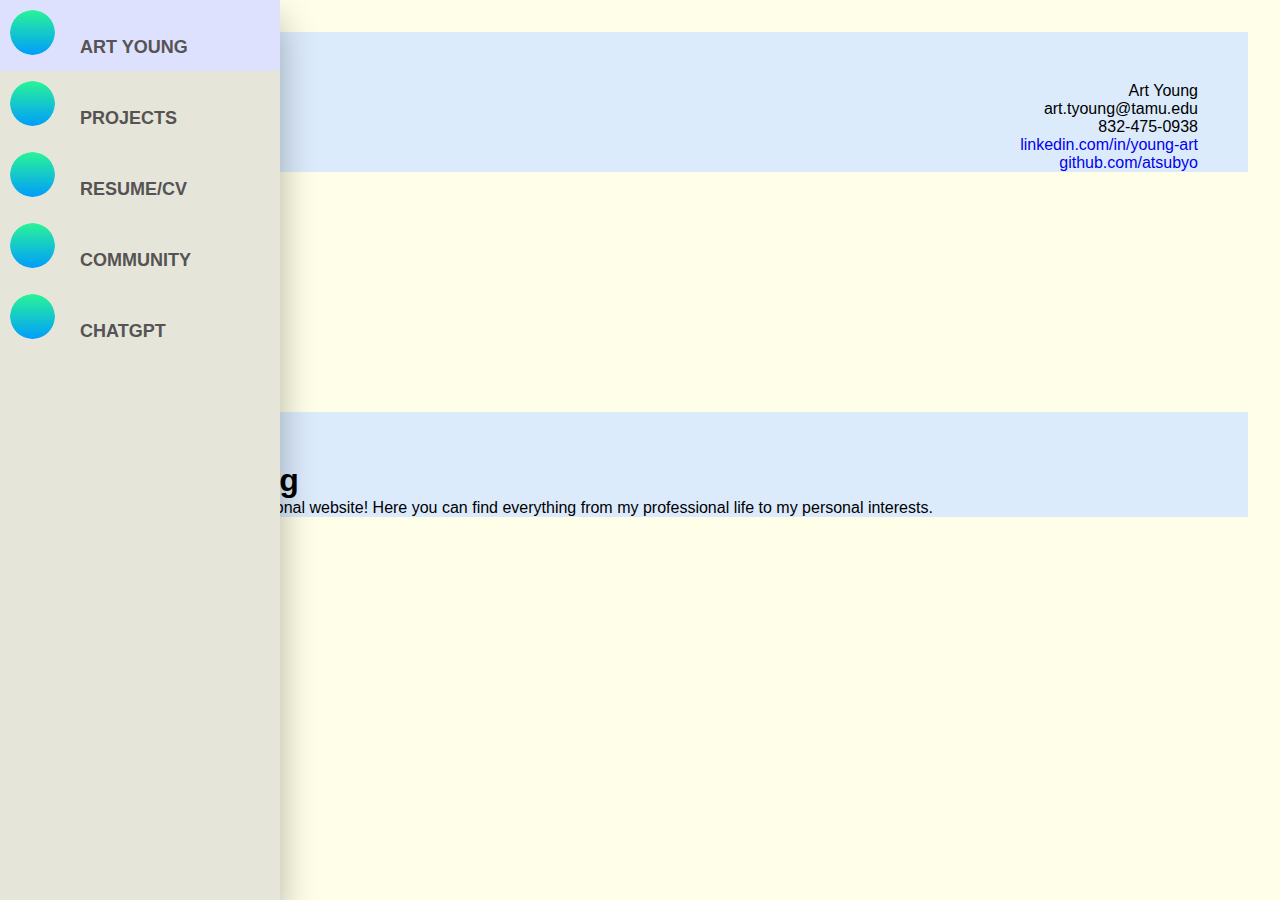
==== personal-website/index.html @ c934c5a0 "Added some extra info blocks on landing page and renamed home to index" ====
<!DOCTYPE html>
  <html>
    <head>
      <meta charset="UTF-8" />
      <meta name="viewport" content="width=device-width, initial-scale=1" />
      <title>Art Young</title>
      <link title="mainStyle" rel="stylesheet" href="style.css" />
      <!-- <link title="font-style" rel="stylesheet"
      href="https://cdnjs.cloudflare.com/ajax/libs/font-awesome/5.15.4/css/all.min.css" -->
    </head>

    <body>
      <div class="app">
        <aside id="navbar">
          <nav class="sidebar">
            <ul>
              <li>
                <a href="index.html" id="home-nav" class="sidebar-item-active">
                  <img src="./images/temp-icon.png" alt="" />
                  <span class="nav-item">Art Young</span>
                </a>
              </li>
              <li>
                <a href="projects.html" id="projects-nav" class="sidebar-item">
                  <img src="./images/temp-icon.png" alt="" />
                  <span class="nav-item">Projects</span>
                </a>
              </li>
              <li>
                <a href="resume.html" id="resume-nav" class="sidebar-item">
                  <img src="./images/temp-icon.png" alt="" />
                  <span class="nav-item">Resume/CV</span>
                </a>
              </li>
              <li>
                <a href="community.html" id="community-nav" class="sidebar-item">
                  <img src="./images/temp-icon.png" alt="" />
                  <span class="nav-item">Community</span>
                </a>
              </li>
              <li>
                <a href="chatgpt.html" id="chatgpt-nav" class="sidebar-item">
                  <img src="./images/temp-icon.png" alt="" />
                  <span class="nav-item">ChatGPT</span>
                </a>
              </li>
            </ul>
          </nav>
        </aside>

        <main class="content">
          <div id="info">
            <ul>
              <li>
                <span class="info-list-item">Art Young</span>
              </li>
              <li>
                <span class="info-list-item">art.tyoung@tamu.edu</span>
              </li>
              <li>
                <span class="info-list-item">832-475-0938</span>
              </li>
              <li>  
                <a href="https://www.linkedin.com/in/young-art" target="_blank" id="linkedin-link" class="info-list-attribute">
                  <span class="info-list-item">linkedin.com/in/young-art</span>
                </a>
              </li>
              <li>  
                <a href="https://github.com/atsubyo" target="_blank" id="linkedin-link" class="info-list-attribute">
                  <span class="info-list-item">github.com/atsubyo</span>
                </a>
              </li>
            </ul>
          </div>
          <div id="article">
            <h1>Art Young</h1>
            <p>
              Welcome my personal website! Here you can find everything from my
              professional life to my personal interests.
            </p>
          </div>
        </main>
      </div>
      <script src="functions.js"></script>
    </body>
  </html>
</DOCTYPE>
---- personal-website/style.css ----
@import url("https;//fonts.googleapis.co/css2family=Poppins:weght@400;500;600;700&dsplay=swap");
* {
  margin: 0;
  padding: 0;
  outline: none;
  border: none;
  text-decoration: none;
  box-sizing: border-box;
  font-family: "Poppins", sans-serif;
}
.app {
  display: flex;
  min-height: 100vh;
  background: #fffee8;
}
.sidebar {
  position: absolute;
  top: 0;
  bottom: 0;
  height: 100%;
  background: #e6e5da;
  width: 65px;
  overflow: hidden;
  transition: width 0.3s linear;
  box-shadow: 0 20px 35px rgba(0, 0, 0, 0.3);
}
.sidebar-item {
  position: relative;
  color: rgb(85, 83, 83);
  font-size: 14px;
  width: 300px;
  padding: 10px;
  text-align: center;
  display: flex;
  transition: all 0.5s ease;
}
.sidebar-item img {
  width: 45px;
  height: 45px;
  border-radius: 50%;
}
.sidebar-item span {
  font-weight: bold;
  text-align: center;
  padding: 15px;
  font-size: 18px;
  text-transform: uppercase;
}
.sidebar-item-active {
  position: relative;
  color: rgb(85, 83, 83);
  font-size: 14px;
  width: 300px;
  padding: 10px;
  text-align: center;
  display: flex;
  transition: all 0.5s ease;
}
.sidebar-item-active img {
  width: 45px;
  height: 45px;
  border-radius: 50%;
}
.sidebar-item-active span {
  font-weight: bold;
  text-align: center;
  padding: 15px;
  font-size: 18px;
  text-transform: uppercase;
}
.nav-item {
  position: relative;
  top: 12px;
  margin-left: 10px;
}
.sidebar .sidebar-item:hover,
.sidebar .sidebar-item-active:hover {
  background: #dee1fd;
}
nav:hover {
  width: 280px;
  transition: all 0.5s ease;
}
.content {
  /* text-align: center; */
  flex: 1 1 0;
  padding: 2rem;
  margin-left: 65px;
}
#article {
  border: none;
  margin-top: 240px;
  padding-left: 50px;
  padding-right: 50px;
  padding-top: 50px;
  background-color: #DCEBFC;
}
#info {
  border: none;
  text-align: right;
  padding-left: 50px;
  padding-right: 50px;
  padding-top: 50px;
  background-color: #DCEBFC;
}
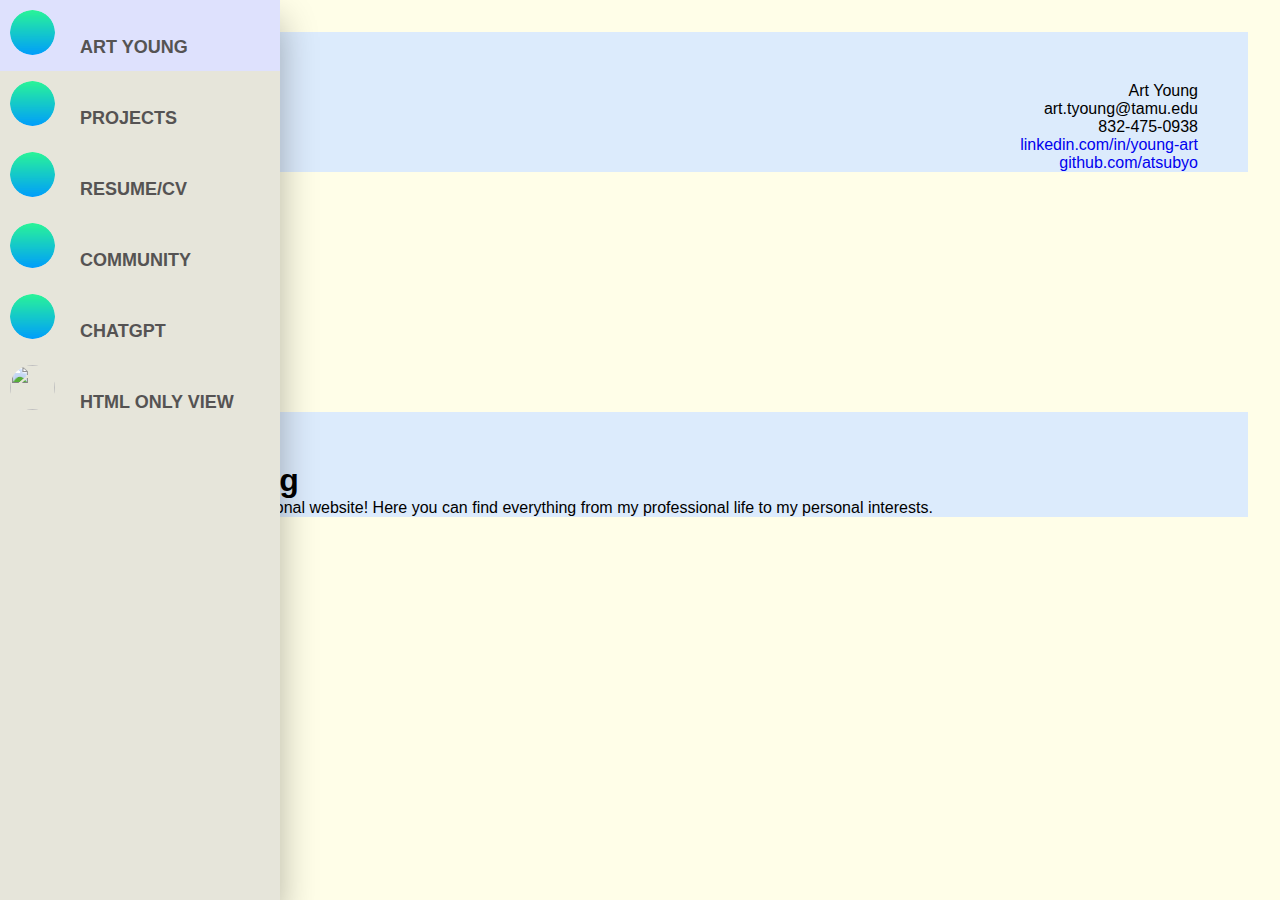
==== commit 088675ab: "Added CSS toggle" ====
--- a/personal-website/index.html
+++ b/personal-website/index.html
@@ -5,8 +5,8 @@
       <meta name="viewport" content="width=device-width, initial-scale=1" />
       <title>Art Young</title>
       <link title="mainStyle" rel="stylesheet" href="style.css" />
-      <!-- <link title="font-style" rel="stylesheet"
-      href="https://cdnjs.cloudflare.com/ajax/libs/font-awesome/5.15.4/css/all.min.css" -->
+      <link title="font-style" rel="stylesheet"
+      href="https://cdnjs.cloudflare.com/ajax/libs/font-awesome/5.15.4/css/all.min.css"
     </head>
 
     <body>
@@ -42,6 +42,12 @@
                 <a href="chatgpt.html" id="chatgpt-nav" class="sidebar-item">
                   <img src="./images/temp-icon.png" alt="" />
                   <span class="nav-item">ChatGPT</span>
+                </a>
+              </li>
+              <li>
+                <a href="./personal-website-HTMLONLY/index.html" id="html-only-nav" class="sidebar-item">
+                  <img src="../images/temp-icon.png" alt="" />
+                  <span class="nav-item">HTML Only View</span>
                 </a>
               </li>
             </ul>
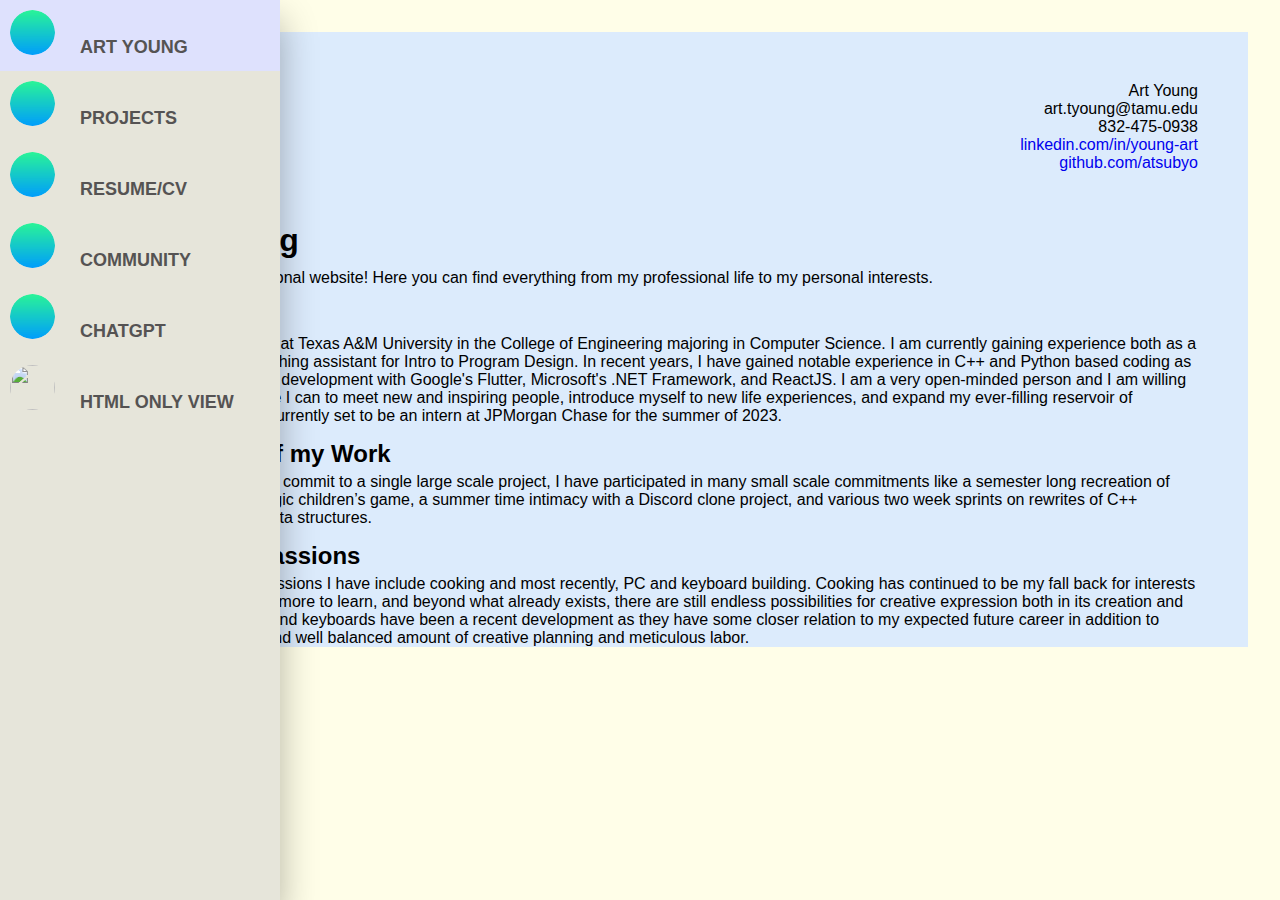
==== commit 76058fa2: "Added more personal information" ====
--- a/personal-website/index.html
+++ b/personal-website/index.html
@@ -80,9 +80,20 @@
           </div>
           <div id="article">
             <h1>Art Young</h1>
+            <p >
+              Welcome my personal website! Here you can find everything from my professional life to my personal interests. 
+            </p>
+            <h2>Who Am I?</h2>
             <p>
-              Welcome my personal website! Here you can find everything from my
-              professional life to my personal interests.
+              I am a sophomore at Texas A&M University in the College of Engineering majoring in Computer Science. I am currently gaining experience both as a student and a teaching assistant for Intro to Program Design. In recent years, I have gained notable experience in C++ and Python based coding as well as application development with Google's Flutter, Microsoft's .NET Framework, and ReactJS. I am a very open-minded person and I am willing to take any chance I can to meet new and inspiring people, introduce myself to new life experiences, and expand my ever-filling reservoir of knowledge. I am currently set to be an intern at JPMorgan Chase for the summer of 2023.
+            </p>
+            <h2>Overview of my Work</h2>
+            <p>
+              While I have yet to commit to a single large scale project, I have participated in many small scale commitments like a semester long recreation of NeoPets, a nostalgic children’s game, a summer time intimacy with a Discord clone project, and various two week sprints on rewrites of C++ standard library data structures.
+            </p>
+            <h2>Personal Passions</h2>
+            <p>
+              Some personal passions I have include cooking and most recently, PC and keyboard building. Cooking has continued to be my fall back for interests as there is always more to learn, and beyond what already exists, there are still endless possibilities for creative expression both in its creation and presentation. PC and keyboards have been a recent development as they have some closer relation to my expected future career in addition to reserving a vast and well balanced amount of creative planning and meticulous labor.
             </p>
           </div>
         </main>
--- a/personal-website/style.css
+++ b/personal-website/style.css
@@ -89,7 +89,6 @@
 }
 #article {
   border: none;
-  margin-top: 240px;
   padding-left: 50px;
   padding-right: 50px;
   padding-top: 50px;
@@ -103,3 +102,12 @@
   padding-top: 50px;
   background-color: #DCEBFC;
 }
+h1 {
+  margin-bottom: 10px;
+}
+h2 {
+  margin-bottom: 5px;
+}
+p {
+  margin-bottom: 15px;
+}
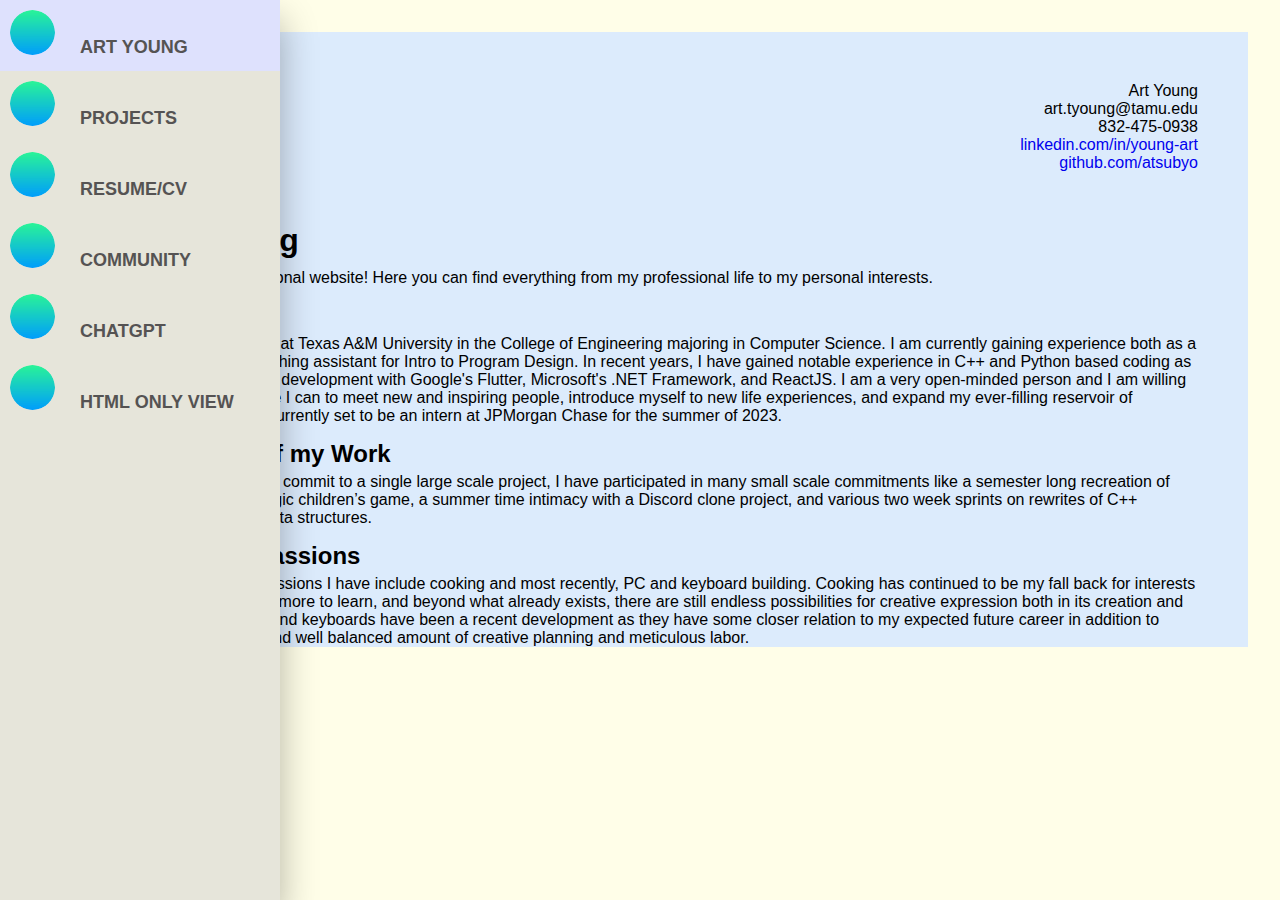
==== commit c4b18b0e: "Fixed broken link for icon" ====
--- a/personal-website/index.html
+++ b/personal-website/index.html
@@ -46,7 +46,7 @@
               </li>
               <li>
                 <a href="./personal-website-HTMLONLY/index.html" id="html-only-nav" class="sidebar-item">
-                  <img src="../images/temp-icon.png" alt="" />
+                  <img src="./images/temp-icon.png" alt="" />
                   <span class="nav-item">HTML Only View</span>
                 </a>
               </li>
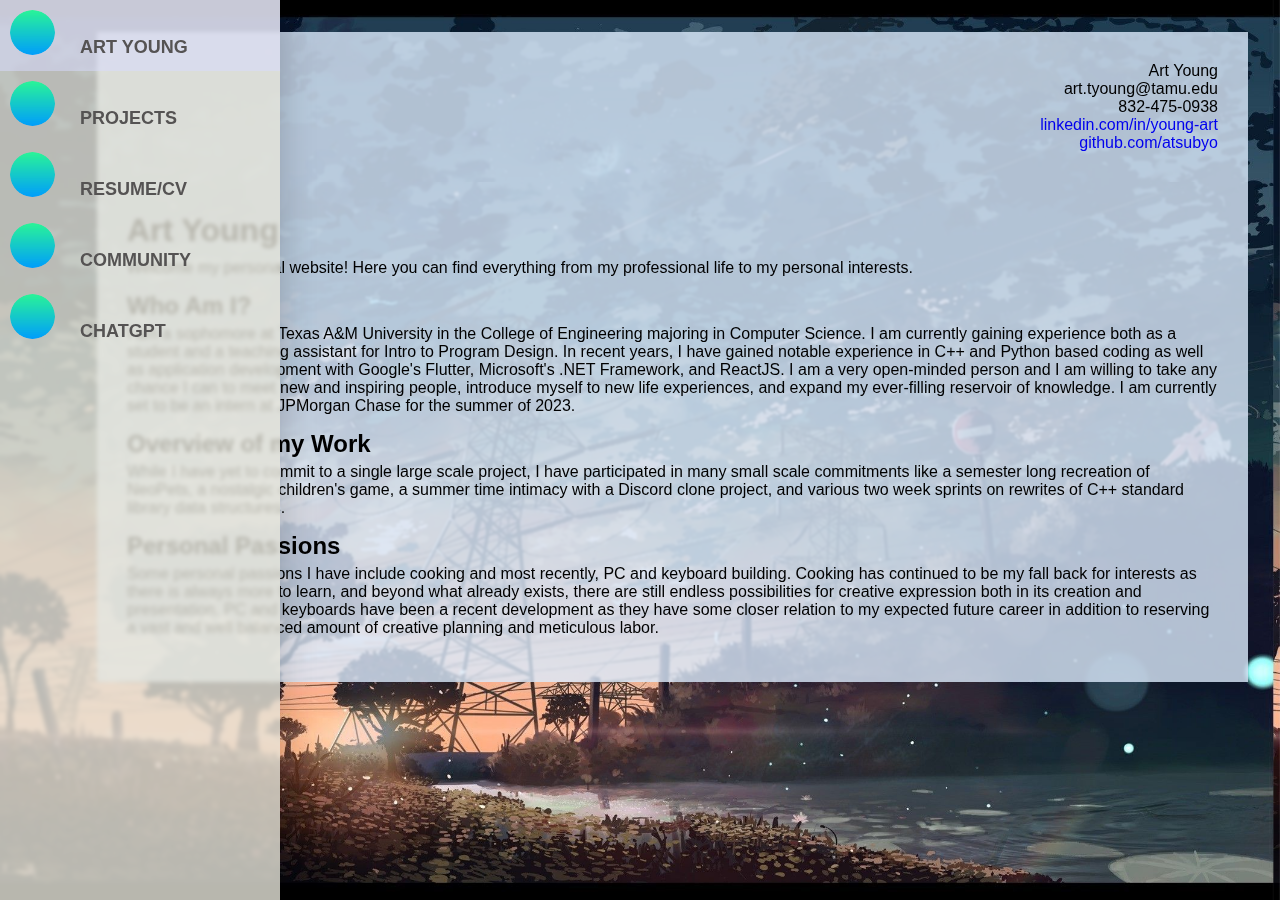
==== commit b527334c: "Cleaned up css on iteration 1." ====
--- a/personal-website/index.html
+++ b/personal-website/index.html
@@ -4,99 +4,111 @@
       <meta charset="UTF-8" />
       <meta name="viewport" content="width=device-width, initial-scale=1" />
       <title>Art Young</title>
-      <link title="mainStyle" rel="stylesheet" href="style.css" />
+      <link title="mainStyle" rel="stylesheet" href="style1.css" />
       <link title="font-style" rel="stylesheet"
-      href="https://cdnjs.cloudflare.com/ajax/libs/font-awesome/5.15.4/css/all.min.css"
+      href="https://cdnjs.cloudflare.com/ajax/libs/font-awesome/5.15.4/css/all.min.css"/>
     </head>
 
     <body>
       <div class="app">
-        <aside id="navbar">
-          <nav class="sidebar">
-            <ul>
+        <main class="content">
+          <div id="info" class="content-background">
+            <ul class="info-list">
               <li>
-                <a href="index.html" id="home-nav" class="sidebar-item-active">
-                  <img src="./images/temp-icon.png" alt="" />
-                  <span class="nav-item">Art Young</span>
-                </a>
+                <span>Art Young</span>
               </li>
               <li>
-                <a href="projects.html" id="projects-nav" class="sidebar-item">
-                  <img src="./images/temp-icon.png" alt="" />
-                  <span class="nav-item">Projects</span>
-                </a>
+                <span>art.tyoung@tamu.edu</span>
               </li>
               <li>
-                <a href="resume.html" id="resume-nav" class="sidebar-item">
-                  <img src="./images/temp-icon.png" alt="" />
-                  <span class="nav-item">Resume/CV</span>
-                </a>
-              </li>
-              <li>
-                <a href="community.html" id="community-nav" class="sidebar-item">
-                  <img src="./images/temp-icon.png" alt="" />
-                  <span class="nav-item">Community</span>
-                </a>
-              </li>
-              <li>
-                <a href="chatgpt.html" id="chatgpt-nav" class="sidebar-item">
-                  <img src="./images/temp-icon.png" alt="" />
-                  <span class="nav-item">ChatGPT</span>
-                </a>
-              </li>
-              <li>
-                <a href="./personal-website-HTMLONLY/index.html" id="html-only-nav" class="sidebar-item">
-                  <img src="./images/temp-icon.png" alt="" />
-                  <span class="nav-item">HTML Only View</span>
-                </a>
-              </li>
-            </ul>
-          </nav>
-        </aside>
-
-        <main class="content">
-          <div id="info">
-            <ul>
-              <li>
-                <span class="info-list-item">Art Young</span>
-              </li>
-              <li>
-                <span class="info-list-item">art.tyoung@tamu.edu</span>
-              </li>
-              <li>
-                <span class="info-list-item">832-475-0938</span>
+                <span>832-475-0938</span>
               </li>
               <li>  
-                <a href="https://www.linkedin.com/in/young-art" target="_blank" id="linkedin-link" class="info-list-attribute">
+                <a href="https://www.linkedin.com/in/young-art" target="_blank" id="linkedin-link">
                   <span class="info-list-item">linkedin.com/in/young-art</span>
                 </a>
               </li>
               <li>  
-                <a href="https://github.com/atsubyo" target="_blank" id="linkedin-link" class="info-list-attribute">
+                <a href="https://github.com/atsubyo" target="_blank" id="linkedin-link">
                   <span class="info-list-item">github.com/atsubyo</span>
                 </a>
               </li>
             </ul>
           </div>
-          <div id="article">
+          <div id="article" class="content-background">
             <h1>Art Young</h1>
             <p >
-              Welcome my personal website! Here you can find everything from my professional life to my personal interests. 
+              Welcome my personal website! Here you can find everything from my 
+              professional life to my personal interests. 
             </p>
             <h2>Who Am I?</h2>
             <p>
-              I am a sophomore at Texas A&M University in the College of Engineering majoring in Computer Science. I am currently gaining experience both as a student and a teaching assistant for Intro to Program Design. In recent years, I have gained notable experience in C++ and Python based coding as well as application development with Google's Flutter, Microsoft's .NET Framework, and ReactJS. I am a very open-minded person and I am willing to take any chance I can to meet new and inspiring people, introduce myself to new life experiences, and expand my ever-filling reservoir of knowledge. I am currently set to be an intern at JPMorgan Chase for the summer of 2023.
+              I am a sophomore at Texas A&M University in the College of Engineering 
+              majoring in Computer Science. I am currently gaining experience both as a 
+              student and a teaching assistant for Intro to Program Design. In recent 
+              years, I have gained notable experience in C++ and Python based coding as 
+              well as application development with Google's Flutter, Microsoft's .NET 
+              Framework, and ReactJS. I am a very open-minded person and I am willing to 
+              take any chance I can to meet new and inspiring people, introduce myself to 
+              new life experiences, and expand my ever-filling reservoir of knowledge. I 
+              am currently set to be an intern at JPMorgan Chase for the summer of 2023.
             </p>
             <h2>Overview of my Work</h2>
             <p>
-              While I have yet to commit to a single large scale project, I have participated in many small scale commitments like a semester long recreation of NeoPets, a nostalgic children’s game, a summer time intimacy with a Discord clone project, and various two week sprints on rewrites of C++ standard library data structures.
+              While I have yet to commit to a single large scale project, I have 
+              participated in many small scale commitments like a semester long 
+              recreation of NeoPets, a nostalgic children's game, a summer time intimacy 
+              with a Discord clone project, and various two week sprints on rewrites of 
+              C++ standard library data structures.
             </p>
             <h2>Personal Passions</h2>
             <p>
-              Some personal passions I have include cooking and most recently, PC and keyboard building. Cooking has continued to be my fall back for interests as there is always more to learn, and beyond what already exists, there are still endless possibilities for creative expression both in its creation and presentation. PC and keyboards have been a recent development as they have some closer relation to my expected future career in addition to reserving a vast and well balanced amount of creative planning and meticulous labor.
+              Some personal passions I have include cooking and most recently, PC and 
+              keyboard building. Cooking has continued to be my fall back for interests as 
+              there is always more to learn, and beyond what already exists, there are 
+              still endless possibilities for creative expression both in its creation and 
+              presentation. PC and keyboards have been a recent development as they have 
+              some closer relation to my expected future career in addition to reserving a 
+              vast and well balanced amount of creative planning and meticulous labor.
             </p>
           </div>
         </main>
+
+        <nav class="sidebar">
+          <ul>
+            <li>
+              <a href="index.html" title="Home" id="home-nav" class="sidebar-item-active" onclick="return false">
+                <img src="./images/temp-icon.png" alt="" />
+                <span class="nav-item">Art Young</span>
+              </a>
+            </li>
+            <li>
+              <a href="projects.html" title="Projects" id="projects-nav" class="sidebar-item" onclick="changePage(id, title, href)">
+                <img src="./images/temp-icon.png" alt="" />
+                <span class="nav-item">Projects</span>
+              </a>
+            </li>
+            <li>
+              <a href="resume.html" title="Resume" id="resume-nav" class="sidebar-item" onclick="changePage(id, title, href)">
+                <img src="./images/temp-icon.png" alt="" />
+                <span class="nav-item">Resume/CV</span>
+              </a>
+            </li>
+            <li>
+              <a href="community.html" title="Community" id="community-nav" class="sidebar-item" onclick="changePage(id, title, href)">
+                <img src="./images/temp-icon.png" alt="" />
+                <span class="nav-item">Community</span>
+              </a>
+            </li>
+            <li>
+              <a href="chatgpt.html" title="ChatGPT" id="chatgpt-nav" class="sidebar-item" onclick="changePage(id, title, href)">
+                <img src="./images/temp-icon.png" alt="" />
+                <span class="nav-item">ChatGPT</span>
+              </a>
+            </li>
+          </ul>
+        </nav>
+
       </div>
       <script src="functions.js"></script>
     </body>
--- a/personal-website/style1.css
+++ b/personal-website/style1.css
@@ -0,0 +1,118 @@
+@import url("https;//fonts.googleapis.co/css2family=Poppins:weght@400;500;600;700&dsplay=swap");
+* {
+  margin: 0;
+  padding: 0;
+  outline: none;
+  border: none;
+  text-decoration: none;
+  box-sizing: border-box;
+  font-family: "Poppins", sans-serif;
+}
+.app {
+  display: flex;
+  min-height: 100vh;
+  background-image: url("./images/nature-background2.jpg");
+  background-size: 100%;
+  background-position: 100%;
+}
+.sidebar {
+  height: 100%;
+  top: 0;
+  bottom: 0;
+  position: fixed;
+  width: 65px;
+  overflow: hidden;
+  background-color: rgba(230, 229, 218, 0.8);
+  backdrop-filter: blur(2px);
+  box-shadow: 0 20px 35px rgba(0, 0, 0, 0.2);
+  transition: width 0.75s ease;
+  transition-delay: 0.2s;
+}
+.sidebar-item {
+  position: relative;
+  color: rgb(85, 83, 83);
+  font-size: 14px;
+  width: 300px;
+  padding: 10px;
+  display: flex;
+  transition: all 0.5s ease;
+}
+.sidebar-item img {
+  width: 45px;
+  height: 45px;
+  border-radius: 50%;
+}
+.sidebar-item-active {
+  background: rgba(215, 219, 255, 0.5);
+  position: relative;
+  color: rgb(85, 83, 83);
+  font-size: 14px;
+  width: 300px;
+  padding: 10px;
+  display: flex;
+  transition: all 0.5s ease;
+}
+.sidebar-item-active img {
+  width: 45px;
+  height: 45px;
+  border-radius: 50%;
+}
+.nav-item {
+  position: relative;
+  top: 12px;
+  margin-left: 10px;
+  font-weight: bold;
+  padding: 15px;
+  font-size: 18px;
+  text-transform: uppercase;
+}
+.sidebar-item:hover {
+  background: rgba(222, 225, 253, 0.5);
+}
+nav:hover {
+  width: 280px;
+  transition: all 1s ease;
+  transition-delay: 0.2s;
+}
+.content {
+  flex: 1 1 0;
+  padding: 2rem 2rem 0rem 2rem;
+  margin-left: 65px;
+}
+#info {
+  text-align: right;
+}
+.info-list {
+  list-style-type: none;
+}
+.content-background {
+  border: none;
+  padding: 30px;
+  background-color: rgba(220, 235, 252, 0.8);
+  backdrop-filter: blur(1px);
+}
+#resume-div {
+  width: 800px;
+  height: 1080;
+}
+.download-button {
+  width: 100%;
+  background-color: rgba(229, 157, 255, 0.8);
+  border: none;
+  color: white;
+  padding: 12px 30px;
+  cursor: pointer;
+  font-size: 20px;
+}
+.download-button:hover {
+  background-color: rgba(223, 133, 255, 0.8);
+}
+h1 {
+  margin-bottom: 10px;
+}
+h2 {
+  margin-bottom: 5px;
+}
+p {
+  margin-bottom: 15px;
+}
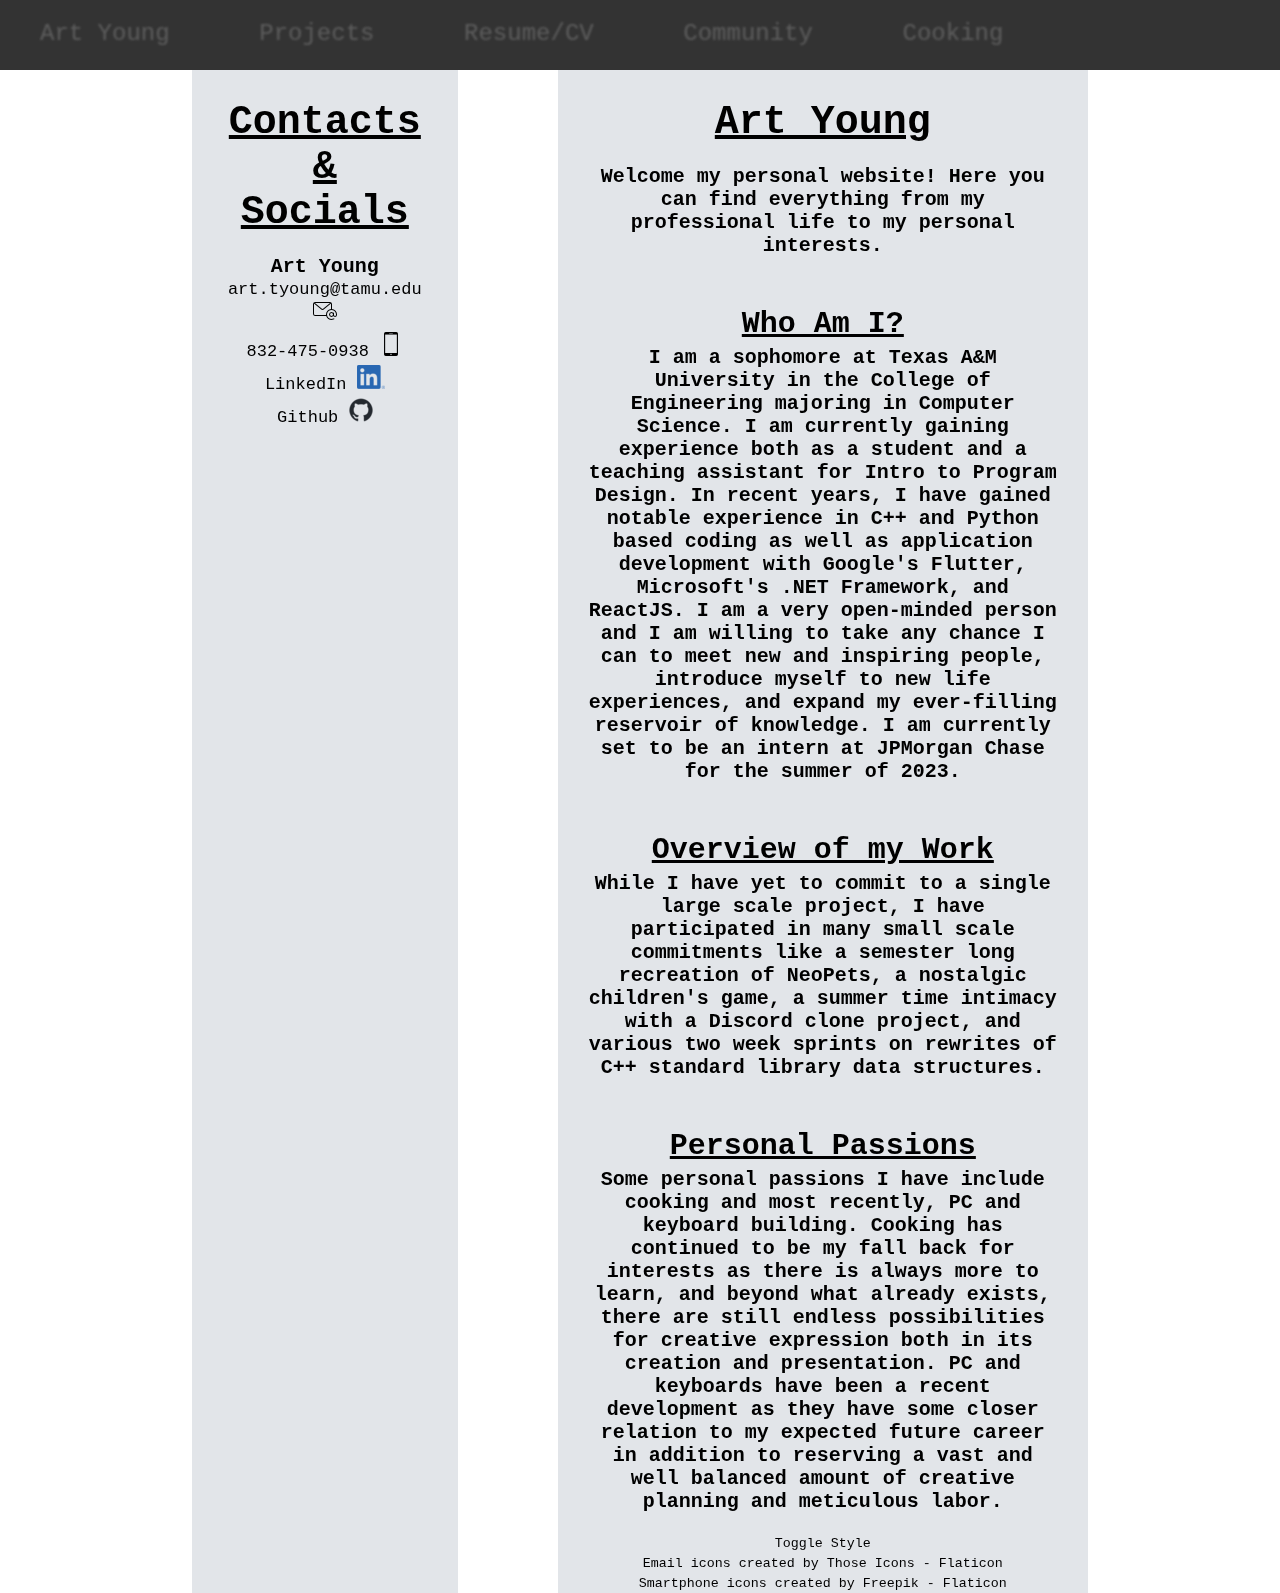
==== commit 0de5982c: "Completed everything except CSS toggle" ====
--- a/personal-website/index.html
+++ b/personal-website/index.html
@@ -1,48 +1,53 @@
 <!DOCTYPE html>
-  <html>
-    <head>
-      <meta charset="UTF-8" />
-      <meta name="viewport" content="width=device-width, initial-scale=1" />
-      <title>Art Young</title>
-      <link title="mainStyle" rel="stylesheet" href="style1.css" />
-      <link title="font-style" rel="stylesheet"
-      href="https://cdnjs.cloudflare.com/ajax/libs/font-awesome/5.15.4/css/all.min.css"/>
+<html>
+  <head>
+    <meta charset="UTF-8" />
+    <meta name="viewport" content="width=device-width, initial-scale=1" />
+    <title>Art Young</title>
+    <link title="mainStyleSheet" rel="stylesheet" href="style1.css" />
+    <script type="text/javascript" src="functions.js"></script>
     </head>
 
     <body>
       <div class="app">
-        <main class="content">
+        <style>
+          .app {
+            background: url("./images/background1.jpg");
+            background-attachment: fixed;
+            background-position: center;
+            background-repeat: no-repeat;
+            background-size: cover;
+          }
+        </style>
+        <main id="intro-page" class="content">
           <div id="info" class="content-background">
+            <h1 class="main-head">Contacts & Socials</h1>
             <ul class="info-list">
-              <li>
-                <span>Art Young</span>
+              <li id="name-item">
+                Art Young
               </li>
-              <li>
-                <span>art.tyoung@tamu.edu</span>
+              <li id="email-item">
+                <button onclick="window.location.href='mailto: art.tyoung@gmail.com';" title="Email art.tyoung@gmail.com" id="email-link">art.tyoung@tamu.edu <img src="./images/icons/email-icon2.png"></img></button>
               </li>
-              <li>
-                <span>832-475-0938</span>
+              <li id="phone-item">
+                <button onclick="window.location.href='tel: 8324750938';" title="Call 832-475-0938" id="phone-link">832-475-0938 <img src="./images/icons/phone-icon2.png"></img></button>
               </li>
-              <li>  
-                <a href="https://www.linkedin.com/in/young-art" target="_blank" id="linkedin-link">
-                  <span class="info-list-item">linkedin.com/in/young-art</span>
-                </a>
+              <li id="linkedin-item">  
+                <button onclick="window.open('https://www.linkedin.com/in/young-art');" title="https://www.linkedin.com/in/young-art" id="linkedin-link">LinkedIn <img src="./images/icons/linkedin-icon1.png"></img></button>
               </li>
-              <li>  
-                <a href="https://github.com/atsubyo" target="_blank" id="linkedin-link">
-                  <span class="info-list-item">github.com/atsubyo</span>
-                </a>
+              <li id="github-item">
+                <button onclick="window.open('https://github.com/atsubyo', '_blank');" title="https://github.com/atsubyo" id="github-link">Github <img src="./images/icons/github-icon1.png"></img></button>
               </li>
             </ul>
           </div>
           <div id="article" class="content-background">
-            <h1>Art Young</h1>
-            <p >
+            <h1 class="main-head">Art Young</h1>
+            <p class="intro-para">
               Welcome my personal website! Here you can find everything from my 
               professional life to my personal interests. 
             </p>
-            <h2>Who Am I?</h2>
-            <p>
+            <h2 class="intro-head">Who Am I?</h2>
+            <p class="intro-para">
               I am a sophomore at Texas A&M University in the College of Engineering 
               majoring in Computer Science. I am currently gaining experience both as a 
               student and a teaching assistant for Intro to Program Design. In recent 
@@ -53,16 +58,16 @@
               new life experiences, and expand my ever-filling reservoir of knowledge. I 
               am currently set to be an intern at JPMorgan Chase for the summer of 2023.
             </p>
-            <h2>Overview of my Work</h2>
-            <p>
+            <h2 class="intro-head">Overview of my Work</h2>
+            <p class="intro-para">
               While I have yet to commit to a single large scale project, I have 
               participated in many small scale commitments like a semester long 
               recreation of NeoPets, a nostalgic children's game, a summer time intimacy 
               with a Discord clone project, and various two week sprints on rewrites of 
               C++ standard library data structures.
             </p>
-            <h2>Personal Passions</h2>
-            <p>
+            <h2 class="intro-head">Personal Passions</h2>
+            <p class="intro-para">
               Some personal passions I have include cooking and most recently, PC and 
               keyboard building. Cooking has continued to be my fall back for interests as 
               there is always more to learn, and beyond what already exists, there are 
@@ -71,46 +76,50 @@
               some closer relation to my expected future career in addition to reserving a 
               vast and well balanced amount of creative planning and meticulous labor.
             </p>
+            <ul id="references">
+              <li>
+                <button onclick="toggleStyleSheet()" title="Toggle CSS Style" id="toggleCSS-button" type="button">Toggle Style</button>
+              </li>
+              <li>
+                <button onclick="window.open('https://www.flaticon.com/free-icons/email', '_blank');" title="https://www.flaticon.com/free-icons/email" id="email-icon-ref">Email icons created by Those Icons - Flaticon</button>
+              </li>
+              <li>
+                <button onclick="window.open('https://www.flaticon.com/free-icons/smartphone', '_blank');" title="https://www.flaticon.com/free-icons/smartphone" id="phone-icon-ref">Smartphone icons created by Freepik - Flaticon</button>
+              </li>
+            </ul>
           </div>
         </main>
 
-        <nav class="sidebar">
+        <nav class="navbar">
           <ul>
             <li>
-              <a href="index.html" title="Home" id="home-nav" class="sidebar-item-active" onclick="return false">
-                <img src="./images/temp-icon.png" alt="" />
+              <a href="index.html" title="Home" id="home-nav" class="navbar-anchor-active" onclick="return false">
                 <span class="nav-item">Art Young</span>
               </a>
             </li>
             <li>
-              <a href="projects.html" title="Projects" id="projects-nav" class="sidebar-item" onclick="changePage(id, title, href)">
-                <img src="./images/temp-icon.png" alt="" />
+              <a href="projects.html" title="Projects" id="projects-nav" class="navbar-anchor">
                 <span class="nav-item">Projects</span>
               </a>
             </li>
             <li>
-              <a href="resume.html" title="Resume" id="resume-nav" class="sidebar-item" onclick="changePage(id, title, href)">
-                <img src="./images/temp-icon.png" alt="" />
+              <a href="resume.html" title="Resume" id="resume-nav" class="navbar-anchor">
                 <span class="nav-item">Resume/CV</span>
               </a>
             </li>
             <li>
-              <a href="community.html" title="Community" id="community-nav" class="sidebar-item" onclick="changePage(id, title, href)">
-                <img src="./images/temp-icon.png" alt="" />
+              <a href="community.html" title="Community" id="community-nav" class="navbar-anchor">
                 <span class="nav-item">Community</span>
               </a>
             </li>
             <li>
-              <a href="chatgpt.html" title="ChatGPT" id="chatgpt-nav" class="sidebar-item" onclick="changePage(id, title, href)">
-                <img src="./images/temp-icon.png" alt="" />
-                <span class="nav-item">ChatGPT</span>
+              <a href="chatgpt.html" title="Cooking" id="chatgpt-nav" class="navbar-anchor">
+                <span class="nav-item">Cooking</span>
               </a>
             </li>
           </ul>
         </nav>
-
       </div>
-      <script src="functions.js"></script>
     </body>
   </html>
 </DOCTYPE>
--- a/personal-website/style1.css
+++ b/personal-website/style1.css
@@ -1,4 +1,3 @@
-@import url("https;//fonts.googleapis.co/css2family=Poppins:weght@400;500;600;700&dsplay=swap");
 * {
   margin: 0;
   padding: 0;
@@ -6,113 +5,190 @@
   border: none;
   text-decoration: none;
   box-sizing: border-box;
-  font-family: "Poppins", sans-serif;
+  font-family: "Courier New", Courier, monospace;
+}
+button:hover {
+  cursor: pointer;
 }
 .app {
   display: flex;
   min-height: 100vh;
-  background-image: url("./images/nature-background2.jpg");
-  background-size: 100%;
-  background-position: 100%;
 }
-.sidebar {
-  height: 100%;
-  top: 0;
-  bottom: 0;
+#intro-page {
+  display: flex;
+}
+.navbar {
   position: fixed;
-  width: 65px;
-  overflow: hidden;
-  background-color: rgba(230, 229, 218, 0.8);
-  backdrop-filter: blur(2px);
-  box-shadow: 0 20px 35px rgba(0, 0, 0, 0.2);
-  transition: width 0.75s ease;
-  transition-delay: 0.2s;
+  height: 70px;
+  width: 100%;
+  background: rgba(0, 0, 0, 0.8);
 }
-.sidebar-item {
-  position: relative;
-  color: rgb(85, 83, 83);
-  font-size: 14px;
-  width: 300px;
-  padding: 10px;
-  display: flex;
+.navbar li {
+  list-style: none;
+  display: inline-block;
+  margin: 1.25rem 2.5rem;
   transition: all 0.5s ease;
 }
-.sidebar-item img {
-  width: 45px;
-  height: 45px;
-  border-radius: 50%;
+.navbar li a {
+  text-decoration: none;
+  position: relative;
+  color: #fff;
+  font-size: 1.5rem;
 }
-.sidebar-item-active {
-  background: rgba(215, 219, 255, 0.5);
-  position: relative;
-  color: rgb(85, 83, 83);
-  font-size: 14px;
-  width: 300px;
-  padding: 10px;
-  display: flex;
-  transition: all 0.5s ease;
+.navbar:hover li {
+  opacity: 0.2;
+  filter: blur(0.0625rem);
 }
-.sidebar-item-active img {
-  width: 45px;
-  height: 45px;
-  border-radius: 50%;
-}
-.nav-item {
-  position: relative;
-  top: 12px;
-  margin-left: 10px;
-  font-weight: bold;
-  padding: 15px;
-  font-size: 18px;
-  text-transform: uppercase;
-}
-.sidebar-item:hover {
-  background: rgba(222, 225, 253, 0.5);
+.navbar li:hover {
+  opacity: 1;
+  filter: blur(0rem);
 }
 nav:hover {
-  width: 280px;
   transition: all 1s ease;
   transition-delay: 0.2s;
 }
 .content {
-  flex: 1 1 0;
-  padding: 2rem 2rem 0rem 2rem;
-  margin-left: 65px;
-}
-#info {
-  text-align: right;
-}
-.info-list {
-  list-style-type: none;
+  padding: 0rem 15% 0rem;
+  margin-top: 70px;
+  font-family: "Courier New", Courier, monospace;
 }
 .content-background {
   border: none;
   padding: 30px;
-  background-color: rgba(220, 235, 252, 0.8);
-  backdrop-filter: blur(1px);
+  height: 100%;
+  background-color: rgba(206, 212, 218, 0.6);
+  backdrop-filter: blur(3px);
+}
+.info-list {
+  list-style-type: none;
+  font-size: 20px;
+  font-weight: 600;
+}
+.info-list li button {
+  width: 100%;
+  min-height: 100%;
+  padding: 2px;
+  font-size: 17px;
+  background-color: rgba(206, 212, 218, 0);
+}
+.info-list li button:hover {
+  background-color: rgba(224, 230, 235, 0.4);
+}
+.info-list li a {
+  color: black;
+  text-decoration: none;
+}
+#info {
+  text-align: center;
+  width: 30%;
+  margin-right: 50px;
+  margin-left: auto;
+}
+#article {
+  text-align: center;
+  width: 60%;
+  margin-right: auto;
+  margin-left: 50px;
+}
+#references {
+  width: 100%;
+  list-style-type: none;
+  position: absolute;
+  bottom: 0;
+}
+#references button {
+  width: 100%;
+  margin-left: -60px;
+  height: 20px;
+  background-color: rgba(206, 212, 218, 0);
+}
+#references button:hover {
+  background-color: rgba(224, 230, 235, 0.4);
+}
+.icon-attribution {
+  font-size: 12px;
+  color: rgb(48, 48, 48);
+  text-decoration: none;
+}
+h1 {
+  font-size: 40px;
+  text-decoration: underline;
+  margin-bottom: 20px;
+}
+h2 {
+  text-decoration: underline;
+  font-size: 30px;
+  margin-bottom: 5px;
+}
+p {
+  font-size: 20px;
+  font-weight: 600;
+  margin-bottom: 50px;
+}
+#project-desc {
+  width: 90%;
+  text-align: center;
+  margin-left: 5%;
+  margin-right: auto;
+}
+.project-description button {
+  width: 100%;
+  min-height: 100%;
+  padding: 2px;
+  display: table-cell;
+  vertical-align: middle;
+  font-family: "Courier New", Courier, monospace;
+  font-size: 17px;
+  border: 1px solid rgba(206, 212, 218, 0);
+  background-color: rgba(206, 212, 218, 0);
+}
+.project-description button:hover {
+  border: 1px solid rgba(206, 212, 218, 0.7);
+  background-color: rgba(206, 212, 218, 0.4);
+}
+#resume-content {
+  text-align: center;
 }
 #resume-div {
-  width: 800px;
-  height: 1080;
+  position: relative;
+  width: 100%;
 }
 .download-button {
+  position: absolute;
+  color: black;
+  text-decoration: none;
   width: 100%;
-  background-color: rgba(229, 157, 255, 0.8);
-  border: none;
-  color: white;
-  padding: 12px 30px;
-  cursor: pointer;
+  border: 2px solid rgba(206, 212, 218, 0);
+  background-color: rgba(206, 212, 218, 0.6);
+  padding: 10px;
   font-size: 20px;
 }
 .download-button:hover {
-  background-color: rgba(223, 133, 255, 0.8);
+  border: 2px solid rgba(206, 212, 218, 1);
+  background-color: rgba(206, 212, 218, 0.8);
 }
-h1 {
-  margin-bottom: 10px;
+#resume-image {
+  margin-top: 47px;
+  width: 100%;
 }
-h2 {
-  margin-bottom: 5px;
+#cooking-bio {
+  align-items: center;
+  text-align: center;
 }
-p {
-  margin-bottom: 15px;
+#cooking-tips ul {
+  padding-left: 0;
+  list-style-position: inside;
 }
+#chatgpt-reference {
+  margin-left: -30px;
+  width: 100%;
+  position: absolute;
+  bottom: 0;
+}
+#chatgpt-note {
+  text-decoration: underline;
+  font-size: 12px;
+}
+#chatgpt-prompt {
+  font-size: 12px;
+}
